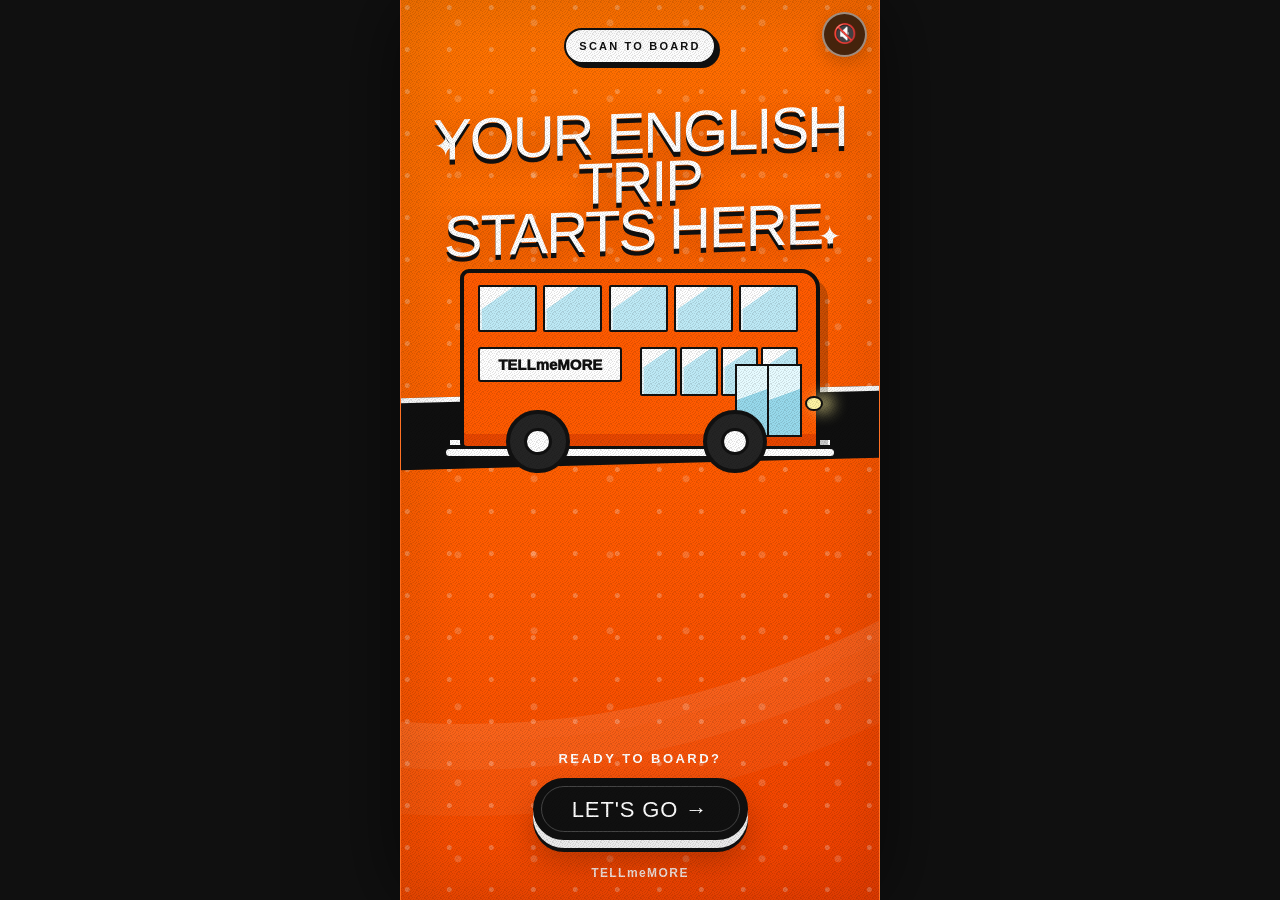
==== cloudflare/index.html @ 801c71f2 "Add Cloudflare Pages build" ====
<!doctype html>
<html lang="en">
  <head>
    <meta charset="UTF-8" />
    <meta name="viewport" content="width=device-width, initial-scale=1, viewport-fit=cover" />
    <meta name="theme-color" content="#ff5a00" />
    <meta name="description" content="Catch the words, ride through London and discover your English superpower." />
    <title>SCAN TO BOARD — TELLmeMORE</title>
    <script type="module" crossorigin src="/assets/index-qea3ETXf.js"></script>
    <link rel="stylesheet" crossorigin href="/assets/index-Be6YUxNl.css">
  </head>
  <body>
    <div id="root"></div>
  </body>
</html>
---- assets/index-Be6YUxNl.css ----
:root{--tmm-orange:#ff5a00;--tmm-orange-hot:#ff7a00;--tmm-black:#101010;--tmm-white:#fff;--tmm-grey:#ececec;--tmm-gold:#ffd45a;--tmm-shadow:0 14px 0 #10101029}*{box-sizing:border-box}html,body{overscroll-behavior:none;background:var(--tmm-black);width:100%;height:100%;margin:0;overflow:hidden}body{touch-action:none;-webkit-tap-highlight-color:transparent;-webkit-user-select:none;user-select:none}button{font:inherit}.scan-game{width:100%;height:100dvh;min-height:520px;color:var(--tmm-black);background:var(--tmm-orange);isolation:isolate;font-family:Impact,Haettenschweiler,Arial Narrow Bold,Arial,sans-serif;position:fixed;inset:0;overflow:hidden}.scan-game:before{content:"";z-index:30;pointer-events:none;position:absolute;inset:0;box-shadow:inset 0 0 70px #00000021}.grain{z-index:29;opacity:.12;pointer-events:none;mix-blend-mode:multiply;background-image:repeating-radial-gradient(circle at 20% 20%,#0000 0 1px,#000 1.5px 2px);background-size:8px 8px;position:absolute;inset:0}.screen{animation:.45s cubic-bezier(.16,1,.3,1) both screen-in;position:absolute;inset:0;overflow:hidden}.sound-button{z-index:100;top:max(12px, env(safe-area-inset-top));color:#fff;cursor:pointer;-webkit-backdrop-filter:blur(8px);backdrop-filter:blur(8px);background:#101010c2;border:2px solid #ffffff7a;border-radius:50%;width:45px;height:45px;font-size:19px;transition:transform .16s,background .16s;position:absolute;right:12px;box-shadow:0 6px 16px #0000002e}.sound-button:active{background:#000;transform:scale(.88)rotate(-8deg)}.arrival-screen{padding:max(28px, calc(env(safe-area-inset-top) + 18px)) 18px max(18px, env(safe-area-inset-bottom));background:radial-gradient(circle at 15% 18%, #ffffff40 0 2px, transparent 3px), radial-gradient(circle at 75% 30%, #ffffff2e 0 3px, transparent 4px), linear-gradient(155deg, #ff7600 0%, var(--tmm-orange) 55%, #ee3e00 100%);background-size:42px 42px,76px 76px,100% 100%;flex-direction:column;align-items:center;display:flex}.arrival-screen:before{content:"";border:18px solid #ffffff1a;border-radius:50%;width:140vw;height:140vw;position:absolute;top:-82vw;left:-65vw;box-shadow:0 0 0 28px #ffffff0d,0 0 0 74px #ffffff0a}.arrival-kicker{z-index:2;border:2px solid var(--tmm-black);background:var(--tmm-white);box-shadow:4px 4px 0 var(--tmm-black);letter-spacing:.2em;border-radius:999px;padding:8px 13px 7px;font-family:Arial,sans-serif;font-size:11px;font-weight:900;position:relative}.arrival-title{z-index:2;width:100%;color:var(--tmm-white);letter-spacing:-.035em;text-align:center;text-shadow:0 5px 0 var(--tmm-black), 0 9px 25px #460a0047;margin-top:clamp(22px,5vh,48px);font-size:clamp(38px,12vw,58px);line-height:.84;position:relative;transform:skewY(-2deg)}.arrival-title span{animation:.7s cubic-bezier(.18,1.55,.35,1) .15s both title-pop;display:block}.arrival-title span+span{animation-delay:.25s}.arrival-spark{z-index:3;color:#fff;font-size:28px;animation:1.5s ease-in-out infinite spark;position:absolute}.spark--one{top:14%;left:7%}.spark--two{animation-delay:.65s;top:24%;right:8%}.arrival-stage{z-index:2;width:calc(100% + 36px);height:clamp(175px,29vh,240px);margin-top:3px;position:relative;overflow:hidden}.arrival-stage:before{content:"";background:var(--tmm-black);border-top:5px solid #fff;height:30%;position:absolute;bottom:14%;left:0;right:0;transform:skewY(-1.5deg)}.arrival-road-lines{justify-content:space-around;display:flex;position:absolute;bottom:22%;left:0;right:0;overflow:hidden}.arrival-road-lines i{background:#fff;width:62px;height:5px;animation:1s linear infinite road-line}.arrival-bus{width:min(82vw,360px);animation:1.25s cubic-bezier(.2,.75,.22,1.2) .2s both bus-arrive;position:absolute;bottom:20%;left:50%;transform:translate(-50%)}.arrival-action{z-index:5;flex-direction:column;align-items:center;margin-top:auto;display:flex;position:relative}.arrival-action p{color:#fff;letter-spacing:.19em;margin:0 0 10px;font-family:Arial,sans-serif;font-size:13px;font-weight:900;animation:.5s 1.15s both fade-up}.arcade-button{border:3px solid var(--tmm-black);color:#fff;background:var(--tmm-black);min-width:215px;min-height:62px;box-shadow:0 8px 0 #ffffffeb, 0 12px 0 var(--tmm-black), 0 20px 30px #3309004d;letter-spacing:.04em;cursor:pointer;border-radius:999px;padding:0;font-size:22px;animation:.55s 1.28s both fade-up,2.1s ease-in-out 2s infinite button-pulse;position:relative}.arcade-button:after{content:"";border-radius:inherit;border:1px solid #ffffff38;position:absolute;inset:5px}.arcade-button:active{transform:translateY(7px)scale(.98);box-shadow:0 1px #fff,0 5px #111}.brand-footer{color:#ffffffe6;letter-spacing:.12em;margin-top:24px;font-family:Arial,sans-serif;font-size:12px;font-weight:900}.tmm-bus{border:4px solid var(--tmm-black);background:var(--tmm-orange);border-radius:9px 19px 5px 7px;width:100%;height:0;padding-bottom:48%;position:relative;box-shadow:inset 0 -12px #e84600,8px 10px #10101038}.tmm-bus:before{content:"";z-index:1;background:#fff;border:3px solid #111;border-radius:8px;width:112%;height:8%;position:absolute;bottom:-8%;left:-6%}.bus-sign{z-index:3;color:#111;text-align:center;background:#fff;border:2px solid #111;border-radius:3px;width:41%;padding:2.3% 2%;font-family:Arial,sans-serif;font-size:clamp(8px,3.2vw,15px);font-weight:950;line-height:1;position:absolute;top:43%;left:4%}.bus-upper-windows,.bus-lower-windows{gap:2%;height:27%;display:flex;position:absolute;top:7%;left:4%;right:5%}.bus-lower-windows{height:28%;top:43%;left:50%}.bus-upper-windows i,.bus-lower-windows i{background:linear-gradient(145deg,#fff 0 28%,#bde9f5 29% 100%);border:2px solid #111;border-radius:2px;flex:1;box-shadow:inset 2px 0 #ffffffa6}.bus-door{z-index:2;background:#111;border:2px solid #111;gap:2px;width:19%;height:42%;display:flex;position:absolute;bottom:5%;right:4%}.bus-door i{background:linear-gradient(160deg,#e6fbff 0 42%,#97d9eb 43% 100%);flex:1}.bus-light{background:#fff4a3;border:2px solid #111;border-radius:50%;width:5%;height:9%;position:absolute;bottom:20%;right:-2%;box-shadow:9px 0 16px #fff29b}.bus-wheel{z-index:4;aspect-ratio:1;background:#242424;border:4px solid #111;border-radius:50%;width:18%;position:absolute;bottom:-16%}.bus-wheel i{background:#fff;border:3px solid #111;border-radius:50%;position:absolute;inset:25%}.bus-wheel--back{left:12%}.bus-wheel--front{right:14%}.tmm-bus--compact{border-width:3px;box-shadow:inset 0 -8px #e84600,5px 6px #10101033}.tmm-bus--compact .bus-sign{font-size:clamp(5px,2vw,10px)}.tmm-bus--compact .bus-wheel{border-width:3px}.intro-screen,.countdown-screen{color:#fff;background:var(--tmm-black);flex-direction:column;justify-content:center;align-items:center;padding:24px;display:flex}.intro-screen:before,.countdown-screen:before{content:"";border:3px solid #ff5a0047;border-radius:50%;width:120vw;height:120vw;animation:5s linear infinite orbit;position:absolute;box-shadow:0 0 0 24px #ff5a0014,0 0 0 70px #ff5a000f}.intro-screen .eyebrow{letter-spacing:.22em;margin:0 0 20px;font-family:Arial,sans-serif;font-size:12px;font-weight:900;position:relative}.intro-screen h1{z-index:2;letter-spacing:-.025em;text-align:center;margin:0;font-size:clamp(38px,11vw,54px);line-height:.92;position:relative}.intro-screen h1 em{color:#111;background:var(--tmm-orange);margin-top:9px;padding:10px 14px 7px;font-style:normal;animation:.55s cubic-bezier(.16,1.5,.34,1) .2s both category-slam;display:inline-block;transform:rotate(-2deg);box-shadow:6px 6px #fff}.demo-words{z-index:2;flex-direction:column;align-items:flex-start;gap:10px;width:min(290px,86vw);margin-top:31px;display:flex;position:relative}.demo-word{color:#111;min-width:130px;box-shadow:4px 5px 0 var(--tmm-orange);letter-spacing:.03em;background:#fff;border:2px solid #fff;border-radius:999px;padding:10px 15px 8px;font-size:20px;animation:.5s both demo-fly}.demo-word:nth-child(2){align-self:flex-end;animation-delay:.15s}.demo-word:nth-child(3){margin-left:28px;animation-delay:.3s}.demo-word--yes b{color:#169656}.demo-word--no{opacity:.63;transform:rotate(3deg)}.demo-word--no b{color:var(--tmm-orange)}.intro-bus{opacity:.92;width:135px;position:absolute;bottom:5%;right:-5%;transform:rotate(-4deg)}.countdown-screen p{z-index:2;letter-spacing:.12em;text-align:center;margin:0;font-family:Arial,sans-serif;font-size:14px;font-weight:900;position:relative}.countdown-screen p b{color:var(--tmm-orange);margin-top:8px;font-family:Impact,sans-serif;font-size:27px;display:block}.countdown-number{z-index:2;min-width:230px;color:var(--tmm-orange);text-align:center;text-shadow:7px 7px #fff,14px 14px #ff5a0024;font-size:clamp(138px,46vw,210px);line-height:1;animation:.62s cubic-bezier(.16,1.45,.3,1) both countdown-pop;position:relative}.countdown-rings,.countdown-rings i{border:2px solid #ffffff29;border-radius:50%;width:260px;height:260px;position:absolute;inset:50%;transform:translate(-50%,-50%)}.countdown-rings i:first-child{width:340px;height:340px}.countdown-rings i:nth-child(2){width:430px;height:430px}.countdown-rings i:nth-child(3){width:530px;height:530px}.play-screen{background:#c9f0f5}.play-screen.rush-mode{animation:.7s ease-in-out infinite alternate rush-tint}.london-world{background:linear-gradient(#bcecf4 0%,#e8fbff 59%,#d6d6d3 59.1% 73%,#292929 73.1%);position:absolute;inset:0;overflow:hidden}.sun-halo{background:#ffffffa6;border-radius:50%;width:82px;height:82px;position:absolute;top:12%;right:7%;box-shadow:0 0 0 22px #ffffff29,0 0 54px #fff}.cloud{z-index:1;filter:drop-shadow(0 5px #2c7a8914);background:#ffffffd1;border-radius:40px;width:92px;height:25px;position:absolute}.cloud i{background:inherit;border-radius:50%;width:38px;height:38px;position:absolute;bottom:4px}.cloud i:first-child{left:17px}.cloud i:last-child{width:50px;height:50px;right:13px}.cloud--one{animation:10s linear infinite clouds;top:16%;left:72%}.cloud--two{animation:14s linear -8s infinite clouds;top:29%;left:26%;transform:scale(.65)}.skyline--far{z-index:1;opacity:.22;align-items:flex-end;width:120%;height:27%;display:flex;position:absolute;bottom:27%;left:-10%}.skyline--far i{height:calc(32% + (var(--n,1) * 4%));background:#578d98;flex:1;margin-right:3px}.skyline--far i:nth-child(3n){height:74%}.skyline--far i:nth-child(4n){height:48%}.skyline--far i:nth-child(5n){height:88%}.skyline-track{z-index:2;will-change:transform;width:200%;height:33%;display:flex;position:absolute;bottom:27%;left:0}.skyline-set{flex:0 0 50%;height:100%;position:relative}.is-moving .skyline-track{animation:7.8s linear infinite city-scroll}.is-moving.is-rush .skyline-track{animation-duration:4.2s}.is-stopped .skyline-track{transition:transform 1.25s cubic-bezier(.12,.8,.25,1);transform:translate(-43%)}.building{background:#e8e8e3;border:3px solid #111;grid-template-columns:repeat(2,1fr);gap:7px;padding:14px 9px;display:grid;position:absolute;bottom:0;box-shadow:inset -9px 0 #00000014}.building i{background:#fff6a8;border:2px solid #111;width:13px;height:20px}.building--a{width:72px;height:74%;left:0}.building--b{background:#ffb58c;width:83px;height:55%;left:22%}.building--c{width:92px;height:61%;left:66%}.building--d{background:#b9d7dc;width:75px;height:82%;right:-2%}.big-ben{background:#d9a96d;border:3px solid #111;width:54px;height:95%;position:absolute;bottom:0;left:46%;box-shadow:inset -10px 0 #00000017}.big-ben:before{content:"";border-bottom:33px solid #111;border-left:25px solid #0000;border-right:25px solid #0000;position:absolute;top:-32px;left:50%;transform:translate(-50%)}.big-ben:after{content:"";border-right:20px solid #0000;border-bottom:28px solid var(--tmm-orange);border-left:20px solid #0000;position:absolute;top:-27px;left:50%;transform:translate(-50%)}.big-ben b{background:#fff;border:4px solid #111;border-radius:50%;width:38px;height:38px;position:absolute;top:14px;left:50%;transform:translate(-50%)}.big-ben span,.big-ben i{z-index:2;transform-origin:bottom;background:#111;width:3px;height:13px;position:absolute;top:23px;left:50%}.big-ben i{transform:rotate(105deg)}.lamp-post{z-index:2;background:#222;border:2px solid #111;width:5px;height:64%;position:absolute;bottom:-2px;left:13%}.lamp-post:before{content:"";background:#fff8be;border:3px solid #111;border-radius:12px 12px 3px 3px;width:28px;height:25px;position:absolute;top:-25px;left:50%;transform:translate(-50%);box-shadow:0 0 20px #fff4a4}.roundel{border:10px solid var(--tmm-orange);background:#fff;border-radius:50%;place-items:center;width:62px;height:62px;display:grid;position:absolute;bottom:12%;left:83%}.roundel:after{content:"";background:#111;width:4px;height:45px;position:absolute;top:100%}.roundel b{color:#fff;letter-spacing:.05em;background:#111;padding:3px 5px;font-family:Arial,sans-serif;font-size:6px;position:absolute}.road{z-index:3;background:#292929;border-top:4px solid #fff;height:27%;position:absolute;bottom:0;left:0;right:0;overflow:hidden}.road span{background:#fff;width:90px;height:6px;position:absolute;top:55%}.road span:first-child{left:3%}.road span:nth-child(2){left:34%}.road span:nth-child(3){left:68%}.road span:nth-child(4){left:99%}.is-moving .road span{animation:1.15s linear infinite road-scroll}.is-moving.is-rush .road span{animation-duration:.66s}.bus-wrap{z-index:7;width:min(55vw,230px);animation:.55s ease-in-out infinite alternate bus-drive;position:absolute;bottom:10.5%;left:50%;transform:translate(-50%)}.is-rush .bus-wrap{animation-duration:.28s}.is-stopped .bus-wrap{transition:left 1.15s cubic-bezier(.1,.85,.25,1);animation:.8s both bus-brake;left:37%;transform:translate(-50%)rotate(-1deg)}.bus-stop{z-index:6;background:#111;width:5px;height:125px;position:absolute;bottom:25%;right:-90px}.bus-stop i{border:8px solid var(--tmm-orange);background:#fff;border-radius:50%;width:54px;height:54px;position:absolute;top:-36px;left:50%;transform:translate(-50%)}.bus-stop b{color:#fff;text-align:center;background:#111;padding:6px 7px;font-family:Arial,sans-serif;font-size:7px;position:absolute;top:24px;left:50%;transform:translate(-50%)}.is-stopped .bus-stop{transition:right 1.2s cubic-bezier(.1,.85,.25,1);right:12%}.game-hud{z-index:12;top:max(13px, env(safe-area-inset-top));justify-content:space-between;align-items:flex-start;display:flex;position:absolute;left:12px;right:65px}.target-chip,.timer-chip,.score-chip{color:#111;background:#fff;border:3px solid #111;box-shadow:4px 5px #111}.target-chip{border-radius:11px;max-width:calc(100% - 72px);padding:7px 11px 6px;transform:rotate(-1deg)}.target-chip span,.score-chip span,.timer-chip span{letter-spacing:.16em;font-family:Arial,sans-serif;font-size:7px;font-weight:950;display:block}.target-chip b{color:var(--tmm-orange);margin-top:2px;font-size:clamp(17px,5vw,23px);line-height:1;display:block}.timer-chip{border-radius:50%;align-items:center;gap:3px;padding:5px 7px;display:flex;transform:rotate(3deg)}.timer-chip b{font-size:26px;line-height:1}.timer-chip--rush{color:#fff;background:#111;animation:.4s infinite alternate timer-pulse}.timer-chip--rush span{color:var(--tmm-orange)}.score-chip{z-index:11;top:max(83px, calc(env(safe-area-inset-top) + 70px));border-radius:8px;padding:5px 9px;position:absolute;left:12px}.score-chip b{color:var(--tmm-orange);margin-left:4px;font-size:22px}.word-layer{z-index:10;pointer-events:none;position:absolute;inset:0}.flying-word{--word-shadow:4px 5px 0 #111;top:var(--y);color:#111;min-width:86px;min-height:48px;box-shadow:var(--word-shadow), 0 10px 22px #0000001f;letter-spacing:.02em;white-space:nowrap;cursor:pointer;pointer-events:auto;touch-action:manipulation;transform:rotate(var(--tilt));animation-name:word-flight;animation-duration:var(--travel);will-change:transform;background:#fff;border:3px solid #111;border-radius:999px;padding:9px 14px 7px;font-size:clamp(18px,5.4vw,24px);line-height:1;animation-timing-function:linear;animation-fill-mode:forwards;position:absolute;left:calc(100% + 45px)}.flying-word:nth-child(4n+2){background:#fff5cf}.flying-word:nth-child(5n+1){border-radius:9px 18px}.flying-word i{color:#fff;background:var(--tmm-orange);border:3px solid #111;border-radius:50%;place-items:center;width:38px;height:38px;font-size:16px;font-style:normal;animation:.35s both plus-pop;display:grid;position:absolute;top:-18px;right:-14px}.flying-word.is-caught{z-index:18;animation:.5s cubic-bezier(.5,-.25,.7,.3) forwards word-caught;position:fixed;top:auto;left:auto}.flying-word.is-dodging{animation:.34s ease-out forwards word-dodge}.streak{z-index:20;color:#111;background:var(--tmm-gold);white-space:nowrap;border:3px solid #111;padding:9px 14px 7px;font-size:clamp(19px,6vw,28px);animation:.6s cubic-bezier(.16,1.45,.25,1) both streak-pop;position:absolute;top:16%;left:50%;transform:translate(-50%)rotate(-2deg);box-shadow:5px 6px #111}.rush-banner{z-index:19;color:#fff;background:var(--tmm-orange);letter-spacing:.04em;text-align:center;border-block:3px solid #111;width:116%;padding:9px 0 6px;font-size:clamp(29px,9vw,42px);animation:.5s cubic-bezier(.2,1.5,.3,1) both rush-slam,.55s .5s infinite alternate rush-glow;position:absolute;top:15%;left:-8%;transform:rotate(-3deg);box-shadow:0 8px #1010102b}.stop-reached{z-index:24;color:#fff;background:var(--tmm-orange);text-align:center;border:3px solid #111;width:max-content;max-width:90%;padding:14px 18px 11px;font-size:clamp(25px,8vw,37px);animation:.7s cubic-bezier(.16,1.35,.3,1) .65s both stop-pop;position:absolute;top:42%;left:50%;transform:translate(-50%,-50%)rotate(-1deg);box-shadow:7px 8px #111}.stop-reached span{color:var(--tmm-gold);margin-right:8px}.analysing-screen{color:#fff;background-color:#0d0d0d;background-image:linear-gradient(#ff5a0014 1px,#0000 1px),linear-gradient(90deg,#ff5a0014 1px,#0000 1px),none;background-position:0 0,0 0,0 0;background-repeat:repeat,repeat,repeat;background-size:30px 30px;background-attachment:scroll,scroll,scroll;background-origin:padding-box,padding-box,padding-box;background-clip:border-box,border-box,border-box;flex-direction:column;justify-content:center;align-items:center;padding:24px;display:flex}.analysing-screen:before{content:"";background:radial-gradient(circle,#ff5a0021,#0000 55%);animation:1.3s ease-in-out infinite scan-pulse;position:absolute;inset:0}.scan-target{z-index:2;filter:saturate(.65)drop-shadow(0 0 25px #ff5a00b3);width:155px;margin-bottom:48px;animation:1.4s ease-in-out infinite scan-bus;position:relative}.scan-target:before,.scan-target:after{content:"";border:2px solid var(--tmm-orange);clip-path:polygon(0 0,25% 0,25% 3px,3px 3px,3px 25%,0 25%,0 0,100% 0,100% 25%,calc(100% - 3px) 25%,calc(100% - 3px) 3px,75% 3px,75% 0,100% 0,100% 100%,75% 100%,75% calc(100% - 3px),calc(100% - 3px) calc(100% - 3px),calc(100% - 3px) 75%,100% 75%,100% 100%,0 100%,0 75%,3px 75%,3px calc(100% - 3px),25% calc(100% - 3px),25% 100%,0 100%);position:absolute;inset:-16px}.scanner-line{z-index:6;height:3px;box-shadow:0 0 8px #fff, 0 0 25px var(--tmm-orange), 0 8px 35px var(--tmm-orange);background:#fff;animation:2s ease-in-out infinite scanner;position:absolute;top:0;left:7%;right:7%}.analysing-screen>p{z-index:2;color:var(--tmm-orange);letter-spacing:.13em;text-align:center;margin:0 0 23px;font-family:Arial,sans-serif;font-size:13px;font-weight:900;animation:1s step-end infinite blink;position:relative}.analysis-readout{z-index:2;width:min(330px,94vw);font-family:Courier New,monospace;position:relative}.analysis-readout div{opacity:0;animation:readout-in .3s var(--delay) forwards;justify-content:space-between;gap:8px;margin:11px 0;display:flex;transform:translateY(8px)}.analysis-readout span{font-size:clamp(11px,3.3vw,14px);font-weight:700}.analysis-readout b{color:var(--tmm-orange);letter-spacing:-1px;font-size:clamp(12px,3.5vw,15px)}.result-screen{padding:max(17px, env(safe-area-inset-top)) 15px max(13px, env(safe-area-inset-bottom));background:radial-gradient(circle at 50% 35%, #ff8b29 0%, var(--tmm-orange) 42%, #df3800 100%);flex-direction:column;align-items:center;display:flex}.result-main{background:radial-gradient(circle at 50% 35%,#ffd75e 0%,#ff7900 42%,#e83b00 100%)}.result-chaos{background:radial-gradient(circle at 30% 38%,#ffad22 0%,#ff4a00 47%,#151515 130%)}.reveal-label{z-index:3;color:#fff;letter-spacing:.14em;text-align:center;max-width:92%;margin:3px 0 9px;font-family:Arial,sans-serif;font-size:clamp(9px,2.8vw,12px);font-weight:950;animation:.6s both reveal-label;position:relative}.superpower-card{z-index:3;color:#111;transform-origin:50% 75%;background:linear-gradient(135deg,#ffffffe6 0 9%,#0000 9.2% 86%,#ff5a0024 86.2%),#fff;border:4px solid #111;border-radius:22px;width:min(348px,91vw);height:min(58vh,485px);min-height:385px;animation:.85s cubic-bezier(.15,1.25,.3,1) .15s both card-reveal;position:relative;overflow:hidden;box-shadow:9px 10px #111,0 24px 50px #490a0057}.superpower-card:before{content:"";pointer-events:none;border:2px solid #111;border-radius:14px;position:absolute;inset:8px}.superpower-card:after{content:"ENGLISH • ENGLISH • ENGLISH • ENGLISH • ENGLISH •";color:#fff;letter-spacing:.28em;text-align:center;background:#111;width:150%;padding:5px 0;font-family:Arial,sans-serif;font-size:7px;font-weight:900;position:absolute;bottom:17%;left:-20%;transform:rotate(-4deg)}.card-shine{z-index:8;pointer-events:none;background:linear-gradient(90deg,#0000,#ffffffbf,#0000);width:42%;height:160%;animation:2.3s ease-in-out 1.1s infinite card-shine;position:absolute;top:-30%;left:-70%;transform:rotate(18deg)}.superpower-card header{z-index:2;border-bottom:2px solid #111;justify-content:space-between;align-items:center;margin:19px 20px 0;padding-bottom:9px;font-family:Arial,sans-serif;display:flex;position:relative}.superpower-card header b{font-size:14px;font-weight:950}.superpower-card header span{color:var(--tmm-orange);letter-spacing:.12em;font-size:7px;font-weight:950}.power-icon{z-index:2;background:var(--tmm-orange);border:3px solid #111;border-radius:50%;place-items:center;width:clamp(78px,23vw,100px);height:clamp(78px,23vw,100px);margin:clamp(13px,2.5vh,23px) auto 8px;font-family:system-ui,sans-serif;font-size:clamp(42px,12vw,56px);animation:1.5s ease-in-out 1s infinite icon-bounce;display:grid;position:relative;box-shadow:6px 7px #111,0 0 0 9px #ff5a001f}.result-main .power-icon{background:var(--tmm-gold)}.superpower-card h1{z-index:2;max-width:94%;color:var(--tmm-orange);letter-spacing:-.025em;text-align:center;text-wrap:balance;margin:9px auto 0;font-size:clamp(33px,10vw,47px);line-height:.84;position:relative}.result-chaos .superpower-card h1,.result-detective .superpower-card h1{font-size:clamp(29px,8.8vw,42px)}.superpower-card h2{z-index:2;letter-spacing:.075em;text-align:center;margin:11px 15px 0;font-family:Arial,sans-serif;font-size:clamp(10px,3vw,13px);font-weight:950;position:relative}.superpower-card>p{z-index:2;text-align:center;margin:7px 20px 0;font-family:Arial,sans-serif;font-size:clamp(12px,3.5vw,15px);font-weight:700;position:relative}.card-bus{z-index:3;width:88px;position:absolute;bottom:36px;left:20px;transform:rotate(-2deg)}.superpower-card footer{z-index:4;flex-direction:column;align-items:flex-end;font-family:Arial,sans-serif;display:flex;position:absolute;bottom:16px;right:18px}.superpower-card footer span{font-size:9px;font-weight:900}.superpower-card footer b{color:var(--tmm-orange);letter-spacing:.12em;margin-top:3px;font-size:8px}.teacher-callout{z-index:3;color:#fff;letter-spacing:.09em;text-align:center;margin:16px 0 10px;font-family:Arial,sans-serif;font-size:clamp(9px,2.8vw,12px);font-weight:950;position:relative}.result-actions{z-index:4;gap:10px;display:flex;position:relative}.result-actions button{color:#fff;letter-spacing:.07em;cursor:pointer;background:#111;border:2px solid #111;border-radius:999px;min-height:45px;padding:8px 16px;font-family:Arial,sans-serif;font-size:10px;font-weight:950;box-shadow:3px 4px #ffffffe6}.result-actions button:last-child{color:#111;background:#fff}.result-actions button:active{box-shadow:none;transform:translateY(3px)}.result-particles,.gold-particles{z-index:1;pointer-events:none;position:absolute;inset:0;overflow:hidden}.result-particles i,.gold-particles i{--x:calc((var(--i) * 37) % 100);left:calc(var(--x) * 1%);width:calc(4px + (var(--i) % 3) * 3px);height:calc(8px + (var(--i) % 4) * 4px);animation:particle-rise calc(2.5s + (var(--i) % 5) * .35s) calc((var(--i) % 7) * -.31s) linear infinite;background:#ffd65c;border-radius:2px;position:absolute;top:110%}.result-particles i:nth-child(2n){background:#fff}.result-particles i:nth-child(3n){background:var(--tmm-gold)}.secret-overlay{z-index:200;color:#fff;background:#080602f5;flex-direction:column;justify-content:center;align-items:center;padding:25px;animation:.75s both secret-darken;display:flex;position:absolute;inset:0}.secret-overlay:before{content:"";border:2px solid #ffd45a59;border-radius:50%;width:84vw;height:84vw;animation:2s ease-in-out infinite secret-ring;position:absolute;box-shadow:0 0 0 25px #ffd45a0f,0 0 80px #ffa00059}.secret-overlay>p{z-index:3;color:var(--tmm-gold);letter-spacing:.05em;text-align:center;text-shadow:0 0 25px #ffb000;margin:0 0 24px;font-size:clamp(25px,8vw,38px);animation:.8s cubic-bezier(.16,1.35,.3,1) .5s both secret-title;position:relative}.bonus-ticket{z-index:3;color:#111;text-align:center;background:linear-gradient(135deg,#fff5bd,#ffc935 55%,#fff1a3);border:3px solid #111;border-radius:19px;width:min(330px,90vw);padding:25px 22px 23px;animation:.9s cubic-bezier(.16,1.35,.3,1) 1s both ticket-reveal;position:relative;box-shadow:7px 8px #fff,0 0 45px #ffcb4473}.bonus-ticket:before,.bonus-ticket:after{content:"";background:#0b0905;border:3px solid #111;border-radius:50%;width:26px;height:26px;position:absolute;top:50%;transform:translateY(-50%)}.bonus-ticket:before{left:-16px}.bonus-ticket:after{right:-16px}.bonus-ticket span{font-family:Arial,sans-serif;font-size:13px;font-weight:950}.bonus-ticket>b{margin:12px 0 3px;font-size:58px;line-height:1;animation:2.5s ease-in-out 1.8s infinite star-spin;display:block}.bonus-ticket h2{margin:0;font-size:clamp(38px,12vw,54px);line-height:.88}.bonus-ticket p{letter-spacing:.08em;margin:17px 0 13px;font-family:Arial,sans-serif;font-size:13px;font-weight:950}.bonus-ticket small{letter-spacing:.12em;border-top:2px dashed #111;padding-top:12px;font-family:Arial,sans-serif;font-size:8px;font-weight:900;display:block}.secret-close{z-index:10;top:max(14px, env(safe-area-inset-top));border:2px solid var(--tmm-gold);width:46px;height:46px;color:var(--tmm-gold);background:#111;border-radius:50%;font-size:27px;position:absolute;right:14px}.gold-particles i{z-index:1;background:var(--tmm-gold);border-radius:50%;box-shadow:0 0 9px #ffb000}@keyframes screen-in{0%{opacity:0;transform:scale(1.025)}}@keyframes title-pop{0%{opacity:0;transform:translateY(30px)scale(.9)}}@keyframes fade-up{0%{opacity:0;transform:translateY(16px)}}@keyframes spark{50%{opacity:.55;transform:rotate(70deg)scale(1.45)}}@keyframes road-line{0%{transform:translate(180px)}to{transform:translate(-180px)}}@keyframes bus-arrive{0%{transform:translate(90vw)rotate(3deg)}75%{transform:translate(-54%)rotate(-2deg)}88%{transform:translate(-48%)rotate(1deg)}to{transform:translate(-50%)}}@keyframes button-pulse{50%{transform:scale(1.025);box-shadow:0 8px #fff,0 12px #111,0 20px 38px #ffffff47}}@keyframes orbit{to{transform:rotate(360deg)}}@keyframes category-slam{0%{opacity:0;filter:blur(4px);transform:scale(1.7)rotate(7deg)}}@keyframes demo-fly{0%{opacity:0;transform:translate(70px)rotate(5deg)}}@keyframes countdown-pop{0%{opacity:0;filter:blur(7px);transform:scale(1.8)rotate(8deg)}55%{opacity:1;filter:blur();transform:scale(.87)rotate(-2deg)}to{transform:scale(1)}}@keyframes clouds{0%{translate:110vw}to{translate:-150vw}}@keyframes city-scroll{to{transform:translate(-50%)}}@keyframes road-scroll{to{transform:translate(-135vw)}}@keyframes bus-drive{0%{transform:translate(-50%)translateY(0)rotate(-.35deg)}to{transform:translate(-50%)translateY(-3px)rotate(.35deg)}}@keyframes bus-brake{55%{rotate:-3deg}85%{rotate:1deg}}@keyframes word-flight{0%{transform:translateX(0) rotate(var(--tilt))}to{transform:translateX(calc(-100vw - 210px)) rotate(calc(var(--tilt) - 8deg))}}@keyframes word-caught{0%{opacity:1;transform:scale(1)rotate(0)}35%{transform:scale(1.25)rotate(-6deg)}to{transform:translate(var(--catch-x), var(--catch-y)) scale(.08) rotate(220deg);opacity:.1}}@keyframes word-dodge{0%{transform:translateX(0) rotate(var(--tilt))}32%{transform:translate(-28px)rotate(-10deg)}65%{transform:translate(23px)rotate(8deg)}to{opacity:0;transform:translateY(-8px)scale(.85)}}@keyframes plus-pop{0%{opacity:0;transform:scale(.2)rotate(-25deg)}60%{transform:scale(1.3)rotate(8deg)}}@keyframes streak-pop{0%{opacity:0;transform:translate(-50%)scale(.2)rotate(-12deg)}55%{transform:translate(-50%)scale(1.2)rotate(3deg)}}@keyframes rush-slam{0%{opacity:0;transform:translate(110%)rotate(6deg)}}@keyframes rush-glow{to{color:var(--tmm-gold);text-shadow:0 0 16px #fff}}@keyframes rush-tint{to{filter:saturate(1.2)contrast(1.05)}}@keyframes timer-pulse{to{transform:rotate(-3deg)scale(1.13)}}@keyframes stop-pop{0%{opacity:0;transform:translate(-50%,-50%)scale(.5)rotate(8deg)}}@keyframes scanner{0%,to{opacity:.25;top:8%}50%{opacity:1;top:92%}}@keyframes scan-pulse{50%{opacity:.4;transform:scale(1.08)}}@keyframes scan-bus{50%{filter:saturate(1.2)drop-shadow(0 0 32px #ff5a00);transform:scale(1.035)}}@keyframes blink{50%{opacity:.55}}@keyframes readout-in{to{opacity:1;transform:none}}@keyframes reveal-label{0%{opacity:0;letter-spacing:.32em}}@keyframes card-reveal{0%{opacity:0;transform:translateY(50vh)rotate(9deg)scale(.72)}70%{transform:translateY(-8px)rotate(-2deg)scale(1.03)}to{transform:none}}@keyframes card-shine{0%,38%{left:-70%}72%,to{left:140%}}@keyframes icon-bounce{45%,55%{transform:translateY(-5px)rotate(4deg)}}@keyframes particle-rise{to{transform:translate(calc((var(--i) % 5) * 7px), -125vh) rotate(480deg)}}@keyframes secret-darken{0%{opacity:0}}@keyframes secret-ring{50%{opacity:.55;transform:scale(1.12)rotate(8deg)}}@keyframes secret-title{0%{opacity:0;filter:blur(10px);transform:scale(.35)}}@keyframes ticket-reveal{0%{opacity:0;transform:translateY(90px)rotate(8deg)scale(.65)}}@keyframes star-spin{50%{text-shadow:0 0 18px #fff;transform:scale(1.12)rotate(180deg)}}@keyframes screen-shake{0%,to{transform:translate(0)}25%{transform:translate(-3px,2px)}50%{transform:translate(3px,-2px)}75%{transform:translate(-2px,-1px)}}.screen-shake{animation:.2s linear screen-shake}@media (height<=700px){.arrival-title{margin-top:16px;font-size:clamp(34px,10.5vw,47px)}.arrival-stage{height:175px}.brand-footer{display:none}.intro-screen{justify-content:flex-start;padding-top:55px}.demo-words{gap:7px;margin-top:23px}.demo-word{padding-block:8px 6px}.superpower-card{height:min(59vh,410px);min-height:352px}.power-icon{width:72px;height:72px;margin-top:11px;font-size:39px}.superpower-card h1{margin-top:6px;font-size:clamp(29px,9vw,40px)}.superpower-card h2{margin-top:8px}.teacher-callout{margin:12px 0 8px}.card-bus{width:72px}}@media (height<=580px){.arrival-stage{height:140px}.arrival-title{font-size:35px}.arrival-action p{margin-bottom:7px}.arcade-button{min-height:52px}.intro-screen h1{font-size:34px}.intro-screen .eyebrow{margin-bottom:12px}.demo-words{margin-top:17px}.superpower-card{height:57vh;min-height:315px}.power-icon{width:60px;height:60px;font-size:33px}.superpower-card>p{display:none}}@media (width>=600px){.scan-game{border-inline:1px solid #ffffff24;width:min(100%,480px);left:50%;transform:translate(-50%);box-shadow:0 0 80px #0009}}@media (prefers-reduced-motion:reduce){.scan-game *,.scan-game :before,.scan-game :after{scroll-behavior:auto!important;animation-duration:.001ms!important;animation-iteration-count:1!important}}@layer theme{:root,:host{--font-sans:ui-sans-serif, system-ui, sans-serif, "Apple Color Emoji", "Segoe UI Emoji", "Segoe UI Symbol", "Noto Color Emoji";--font-mono:ui-monospace, SFMono-Regular, Menlo, Monaco, Consolas, "Liberation Mono", "Courier New", monospace;--spacing:.25rem;--default-font-family:var(--font-sans);--default-mono-font-family:var(--font-mono)}}@layer base{*,:after,:before,::backdrop{box-sizing:border-box;border:0 solid;margin:0;padding:0}::file-selector-button{box-sizing:border-box;border:0 solid;margin:0;padding:0}html,:host{-webkit-text-size-adjust:100%;tab-size:4;line-height:1.5;font-family:var(--default-font-family,ui-sans-serif, system-ui, sans-serif, "Apple Color Emoji", "Segoe UI Emoji", "Segoe UI Symbol", "Noto Color Emoji");font-feature-settings:var(--default-font-feature-settings,normal);font-variation-settings:var(--default-font-variation-settings,normal);-webkit-tap-highlight-color:transparent}hr{height:0;color:inherit;border-top-width:1px}abbr:where([title]){-webkit-text-decoration:underline dotted;text-decoration:underline dotted}h1,h2,h3,h4,h5,h6{font-size:inherit;font-weight:inherit}a{color:inherit;-webkit-text-decoration:inherit;-webkit-text-decoration:inherit;-webkit-text-decoration:inherit;-webkit-text-decoration:inherit;text-decoration:inherit}b,strong{font-weight:bolder}code,kbd,samp,pre{font-family:var(--default-mono-font-family,ui-monospace, SFMono-Regular, Menlo, Monaco, Consolas, "Liberation Mono", "Courier New", monospace);font-feature-settings:var(--default-mono-font-feature-settings,normal);font-variation-settings:var(--default-mono-font-variation-settings,normal);font-size:1em}small{font-size:80%}sub,sup{vertical-align:baseline;font-size:75%;line-height:0;position:relative}sub{bottom:-.25em}sup{top:-.5em}table{text-indent:0;border-color:inherit;border-collapse:collapse}:-moz-focusring{outline:auto}progress{vertical-align:baseline}summary{display:list-item}ol,ul,menu{list-style:none}img,svg,video,canvas,audio,iframe,embed,object{vertical-align:middle;display:block}img,video{max-width:100%;height:auto}button,input,select,optgroup,textarea{font:inherit;font-feature-settings:inherit;font-variation-settings:inherit;letter-spacing:inherit;color:inherit;opacity:1;background-color:#0000;border-radius:0}::file-selector-button{font:inherit;font-feature-settings:inherit;font-variation-settings:inherit;letter-spacing:inherit;color:inherit;opacity:1;background-color:#0000;border-radius:0}:where(select:is([multiple],[size])) optgroup{font-weight:bolder}:where(select:is([multiple],[size])) optgroup option{padding-inline-start:20px}::file-selector-button{margin-inline-end:4px}::placeholder{opacity:1}@supports (not ((-webkit-appearance:-apple-pay-button))) or (contain-intrinsic-size:1px){::placeholder{color:currentColor}@supports (color:color-mix(in lab, red, red)){::placeholder{color:color-mix(in oklab, currentcolor 50%, transparent)}}}textarea{resize:vertical}::-webkit-search-decoration{-webkit-appearance:none}::-webkit-date-and-time-value{min-height:1lh;text-align:inherit}::-webkit-datetime-edit{display:inline-flex}::-webkit-datetime-edit-fields-wrapper{padding:0}::-webkit-datetime-edit{padding-block:0}::-webkit-datetime-edit-year-field{padding-block:0}::-webkit-datetime-edit-month-field{padding-block:0}::-webkit-datetime-edit-day-field{padding-block:0}::-webkit-datetime-edit-hour-field{padding-block:0}::-webkit-datetime-edit-minute-field{padding-block:0}::-webkit-datetime-edit-second-field{padding-block:0}::-webkit-datetime-edit-millisecond-field{padding-block:0}::-webkit-datetime-edit-meridiem-field{padding-block:0}::-webkit-calendar-picker-indicator{line-height:1}:-moz-ui-invalid{box-shadow:none}button,input:where([type=button],[type=reset],[type=submit]){appearance:button}::file-selector-button{appearance:button}::-webkit-inner-spin-button{height:auto}::-webkit-outer-spin-button{height:auto}[hidden]:where(:not([hidden=until-found])){display:none!important}}@layer components;@layer utilities{.relative{position:relative}.start{inset-inline-start:var(--spacing)}.end{inset-inline-end:var(--spacing)}.grid{display:grid}.table{display:table}}:root{--background:#101010;--foreground:#fff}body{background:var(--background);color:var(--foreground);margin:0;font-family:Arial,Helvetica,sans-serif}
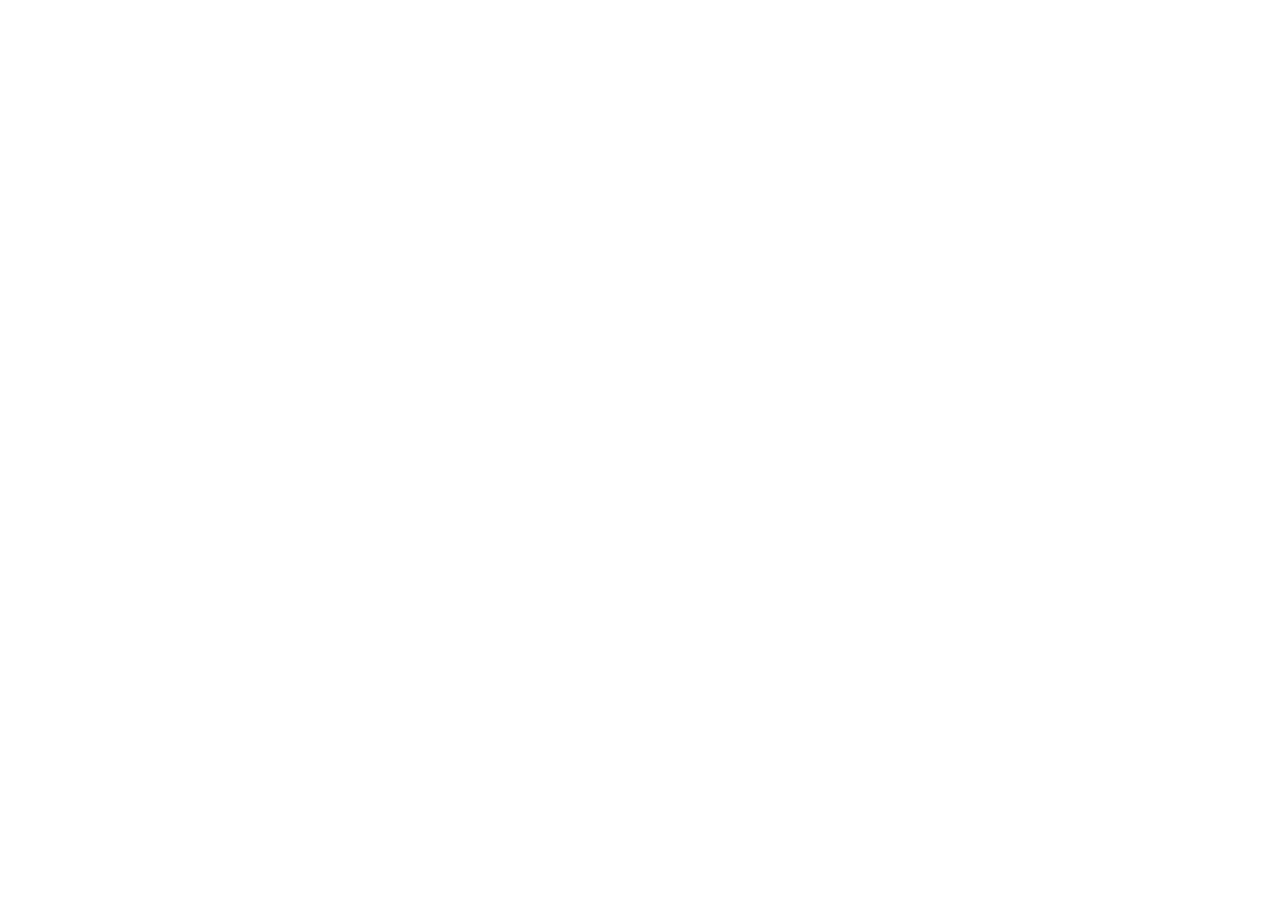
==== commit 926a7a92: "Add reliable Cloudflare Workers entry" ====
--- a/cloudflare/index.html
+++ b/cloudflare/index.html
@@ -6,8 +6,8 @@
     <meta name="theme-color" content="#ff5a00" />
     <meta name="description" content="Catch the words, ride through London and discover your English superpower." />
     <title>SCAN TO BOARD — TELLmeMORE</title>
-    <script type="module" crossorigin src="/assets/index-qea3ETXf.js"></script>
-    <link rel="stylesheet" crossorigin href="/assets/index-Be6YUxNl.css">
+    <script type="module" crossorigin src="/assets/index-DiVv5SkF.js"></script>
+    <link rel="stylesheet" crossorigin href="/assets/index-D-2l7A5v.css">
   </head>
   <body>
     <div id="root"></div>
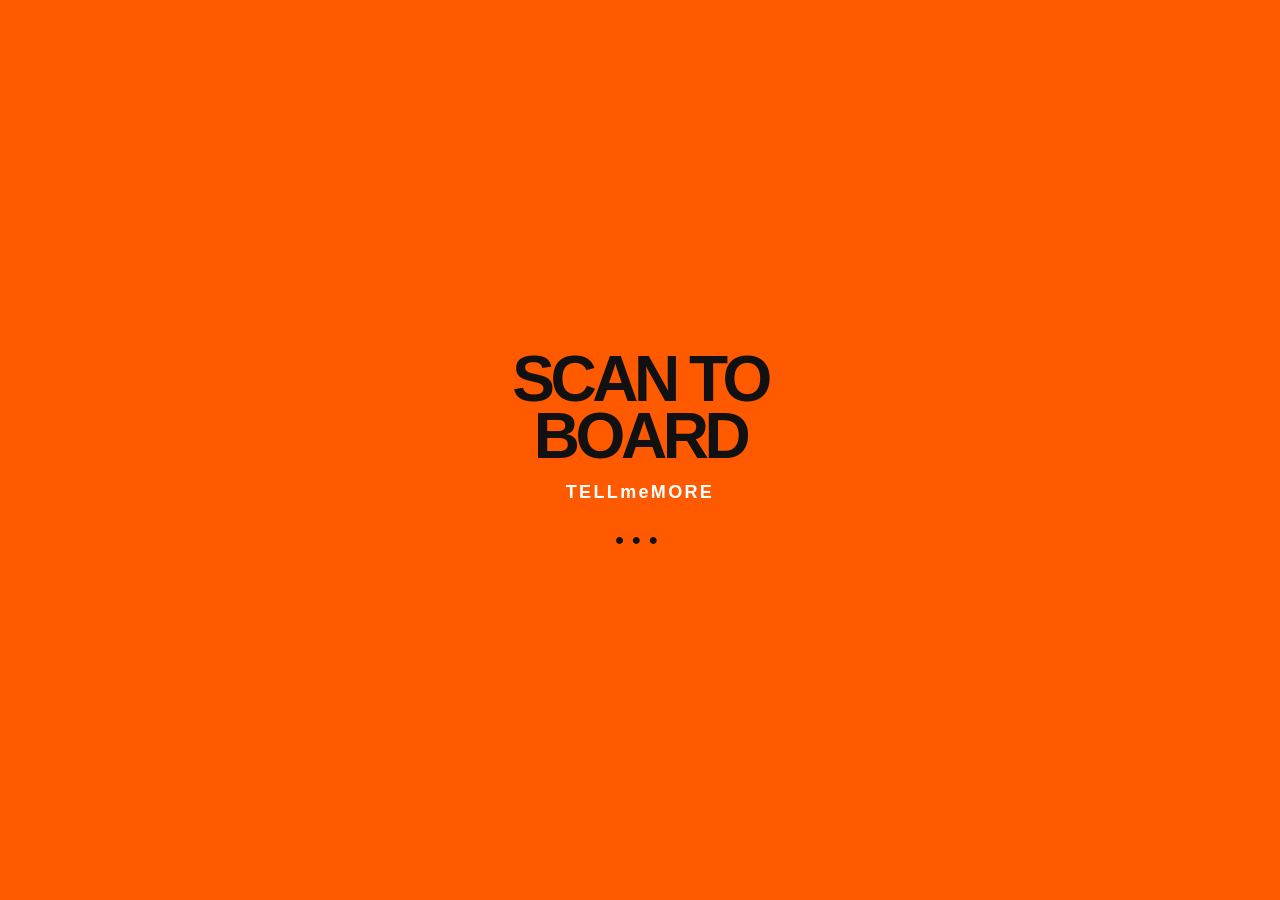
==== commit df910533: "Speed up mobile startup" ====
--- a/cloudflare/index.html
+++ b/cloudflare/index.html
@@ -6,10 +6,19 @@
     <meta name="theme-color" content="#ff5a00" />
     <meta name="description" content="Catch the words, ride through London and discover your English superpower." />
     <title>SCAN TO BOARD — TELLmeMORE</title>
-    <script type="module" crossorigin src="/assets/index-DiVv5SkF.js"></script>
-    <link rel="stylesheet" crossorigin href="/assets/index-D-2l7A5v.css">
+    <style>
+      html,body{margin:0;width:100%;height:100%;overflow:hidden;background:#ff5a00}
+      #boot-splash{position:fixed;inset:0;z-index:9999;display:grid;place-content:center;text-align:center;color:#111;font-family:Arial,Helvetica,sans-serif;transition:opacity .18s ease}
+      #boot-splash b{font-size:clamp(38px,12vw,64px);line-height:.88;letter-spacing:-.07em}
+      #boot-splash span{margin-top:18px;color:#fff;font-size:18px;font-weight:900;letter-spacing:.13em}
+      #boot-splash i{margin-top:28px;color:#111;font-style:normal;letter-spacing:.45em;animation:boot-pulse .7s ease-in-out infinite alternate}
+      @keyframes boot-pulse{to{opacity:.3;transform:scale(.92)}}
+    </style>
+    <script type="module" crossorigin src="/assets/index-MoQK7LJ9.js"></script>
+    <link rel="stylesheet" crossorigin href="/assets/index-CpxRj7lm.css">
   </head>
   <body>
+    <div id="boot-splash" aria-label="Loading SCAN TO BOARD"><b>SCAN TO<br />BOARD</b><span>TELLmeMORE</span><i>●●●</i></div>
     <div id="root"></div>
   </body>
 </html>
